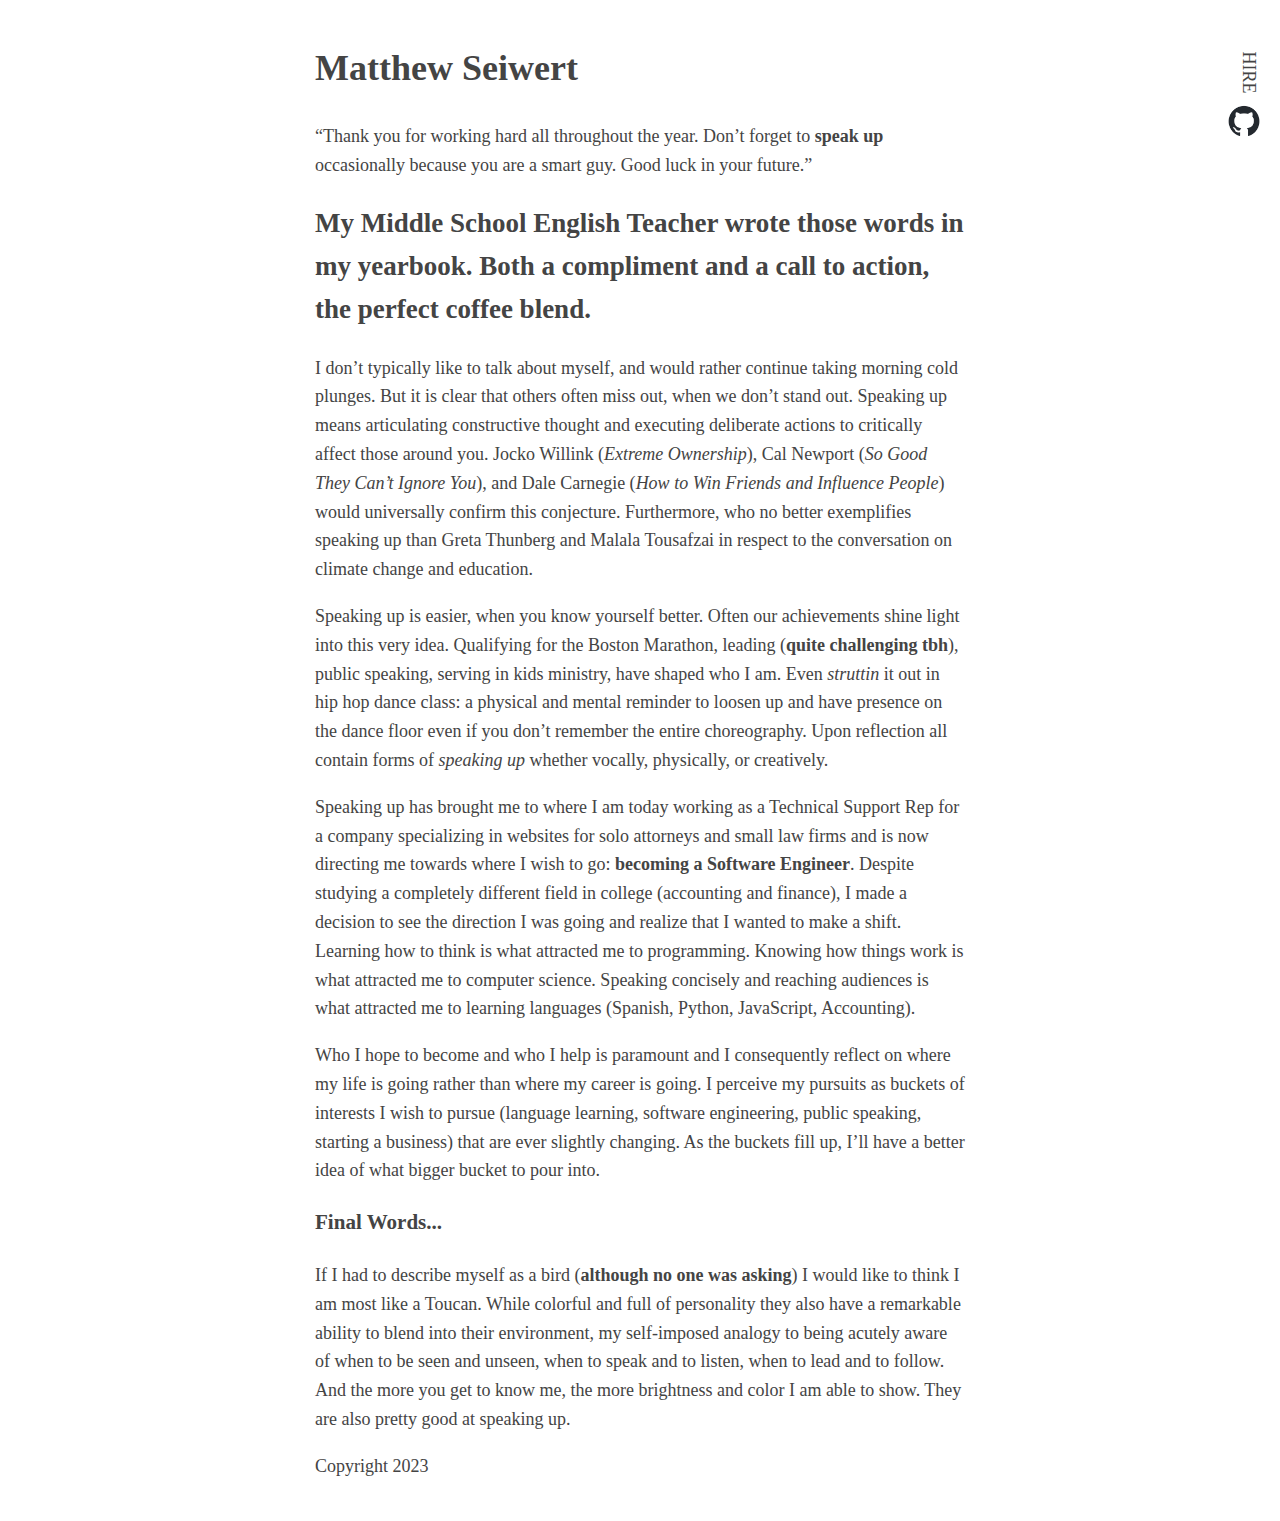
==== index.html @ 9fdf69a2 "Update index.html" ====
<!DOCTYPE html>
<html>
    <head>
        <title>Matthew Seiwert</title>
        <link rel="stylesheet" type="text/css" href="styles.css">
    </head>
    <body>
        <nav class="icons">
            <p class="callToAction">HIRE</p>
            <a href="https://github.com/matthewseiwert"><img src="./images/github-mark.png"></a>
        </nav>
        <header>
            <h1>Matthew Seiwert</h1>
        </header>
        <p><q>Thank you for working hard all throughout the year. Don’t forget to <strong>speak up</strong> occasionally because you are a smart guy. Good luck in your future.</q></p>
        <h2>My Middle School English Teacher wrote those words in my yearbook. Both a compliment and a call to action, the perfect coffee blend.</h2>
        <p>I don’t typically like to talk about myself, and would rather continue taking morning cold plunges. But it is clear that others often miss out, when we don’t stand out. Speaking up means articulating constructive thought and executing deliberate actions to critically affect those around you. Jocko Willink (<em>Extreme Ownership</em>), Cal Newport (<em>So Good They Can’t Ignore You</em>), and Dale Carnegie (<em>How to Win Friends and Influence People</em>) would universally confirm this conjecture. Furthermore, who no better exemplifies speaking up than Greta Thunberg and Malala Tousafzai in respect to the conversation on climate change and education.</p>
        <p>Speaking up is easier, when you know yourself better. Often our achievements shine light into this very idea. Qualifying for the Boston Marathon, leading (<strong>quite challenging tbh</strong>), public speaking, serving in kids ministry, have shaped who I am. Even <em>struttin</em> it out in hip hop dance class: a physical and mental reminder to loosen up and have presence on the dance floor even if you don’t remember the entire choreography. Upon reflection all contain forms of <em>speaking up</em> whether vocally, physically, or creatively.</p>
        <p>Speaking up has brought me to where I am today working as a Technical Support Rep for a company specializing in websites for solo attorneys and small law firms and is now directing me towards where I wish to go: <strong>becoming a Software Engineer</strong>. Despite studying a completely different field in college (accounting and finance), I made a decision to see the direction I was going and realize that I wanted to make a shift. Learning how to think is what attracted me to programming. Knowing how things work is what attracted me to computer science. Speaking concisely and reaching audiences is what attracted me to learning languages (Spanish, Python, JavaScript, Accounting).</p>
        <p>Who I hope to become and who I help is paramount and I consequently reflect on where my life is going rather than where my career is going. I perceive my pursuits as buckets of interests I wish to pursue (language learning, software engineering, public speaking, starting a business) that are ever slightly changing. As the buckets fill up, I’ll have a better idea of what bigger bucket to pour into.</p>
        <h3>Final Words...</h3>
        <p>If I had to describe myself as a bird (<strong>although no one was asking</strong>) I would like to think I am most like a Toucan. While colorful and full of personality they also have a remarkable ability to blend into their environment, my self-imposed analogy to being acutely aware of when to be seen and unseen, when to speak and to listen, when to lead and to follow. And the more you get to know me, the more brightness and color I am able to show. They are also pretty good at speaking up.</p>
        <footer>
            <p>Copyright 2023</p>
        </footer>
    </body>
</html>
---- styles.css ----
body {
    margin: 40px auto;
    max-width: 650px;
    line-height: 1.6;
    font-size: 18px;
    color: #444;
    padding: 0 10px;
}

a {
    text-decoration: none;
}

img {
    width: 2rem;
}

.icons {
    position: absolute;
    right: 10px;
}

.callToAction {
    rotate: 90deg;
    weight: bold;
}
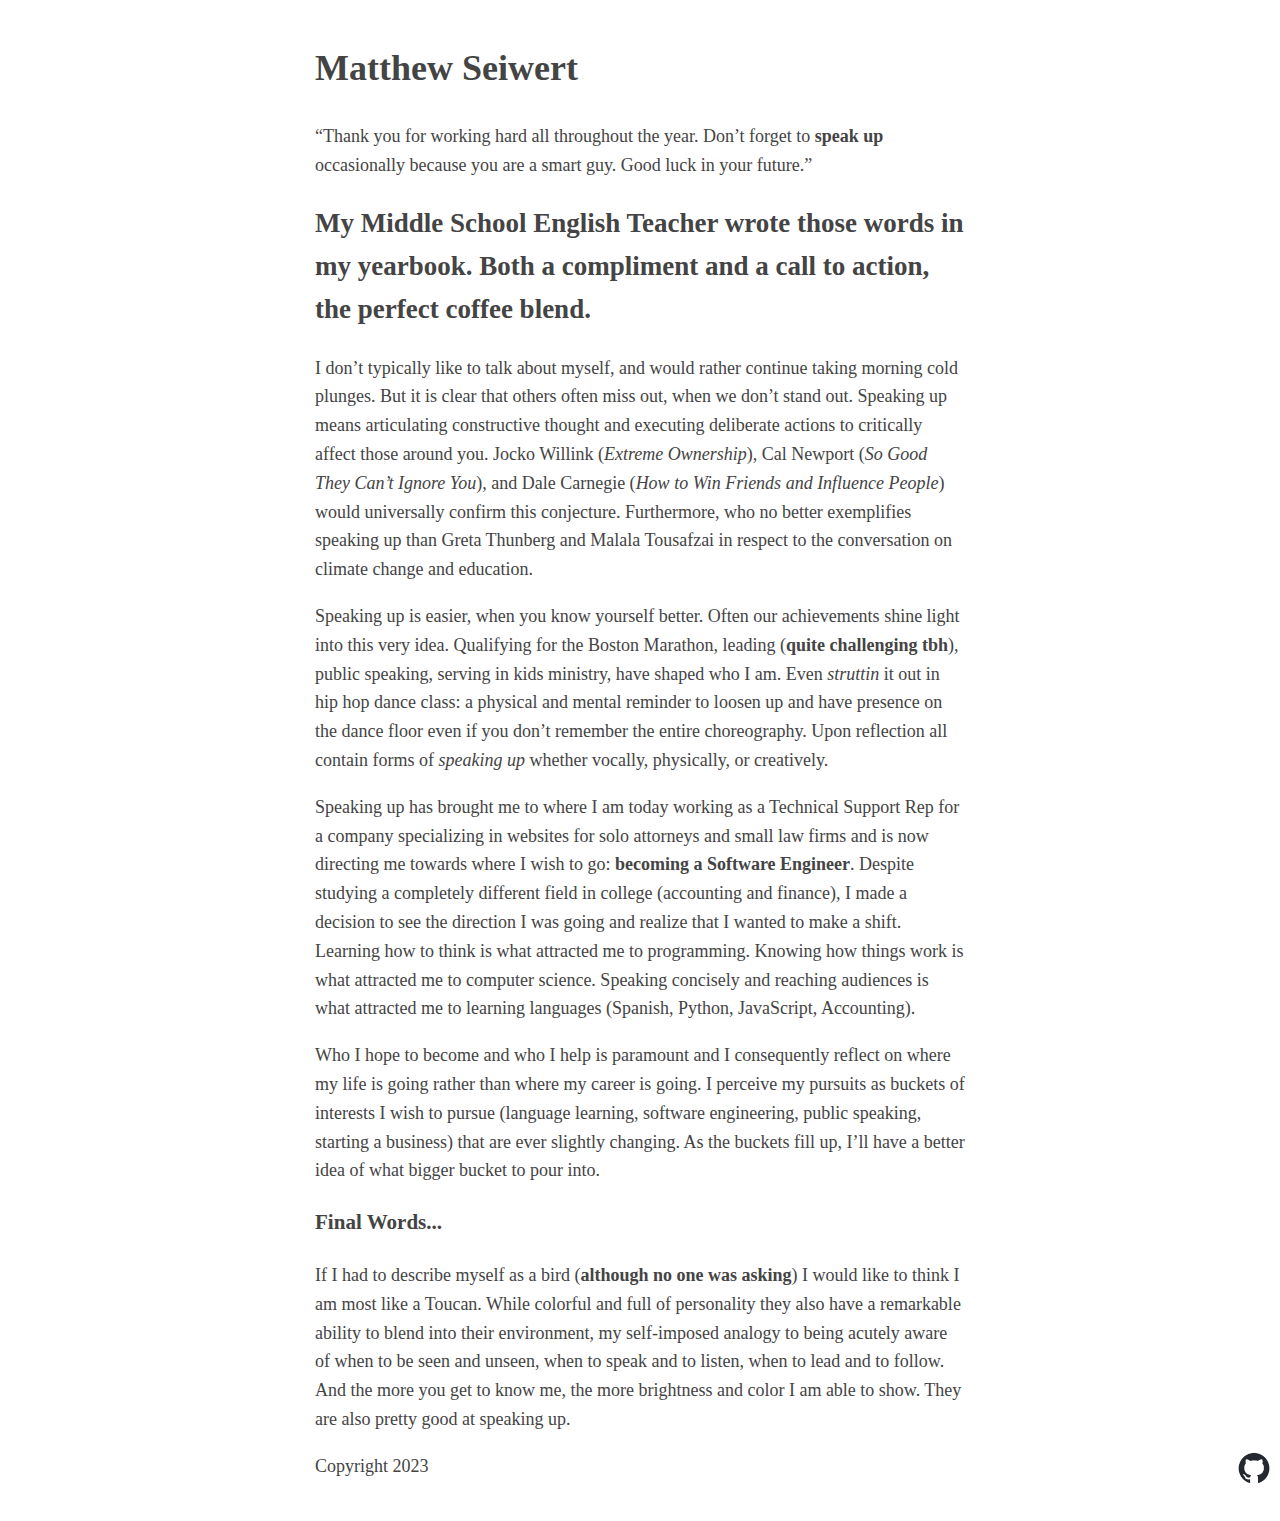
==== commit e3e222e2: "Update index.html" ====
--- a/index.html
+++ b/index.html
@@ -5,10 +5,6 @@
         <link rel="stylesheet" type="text/css" href="styles.css">
     </head>
     <body>
-        <nav class="icons">
-            <p class="callToAction">HIRE</p>
-            <a href="https://github.com/matthewseiwert"><img src="./images/github-mark.png"></a>
-        </nav>
         <header>
             <h1>Matthew Seiwert</h1>
         </header>
@@ -21,6 +17,9 @@
         <h3>Final Words...</h3>
         <p>If I had to describe myself as a bird (<strong>although no one was asking</strong>) I would like to think I am most like a Toucan. While colorful and full of personality they also have a remarkable ability to blend into their environment, my self-imposed analogy to being acutely aware of when to be seen and unseen, when to speak and to listen, when to lead and to follow. And the more you get to know me, the more brightness and color I am able to show. They are also pretty good at speaking up.</p>
         <footer>
+            <div class="icons">
+                <a href="https://github.com/matthewseiwert"><img src="./images/github-mark.png"></a>
+            </div>
             <p>Copyright 2023</p>
         </footer>
     </body>
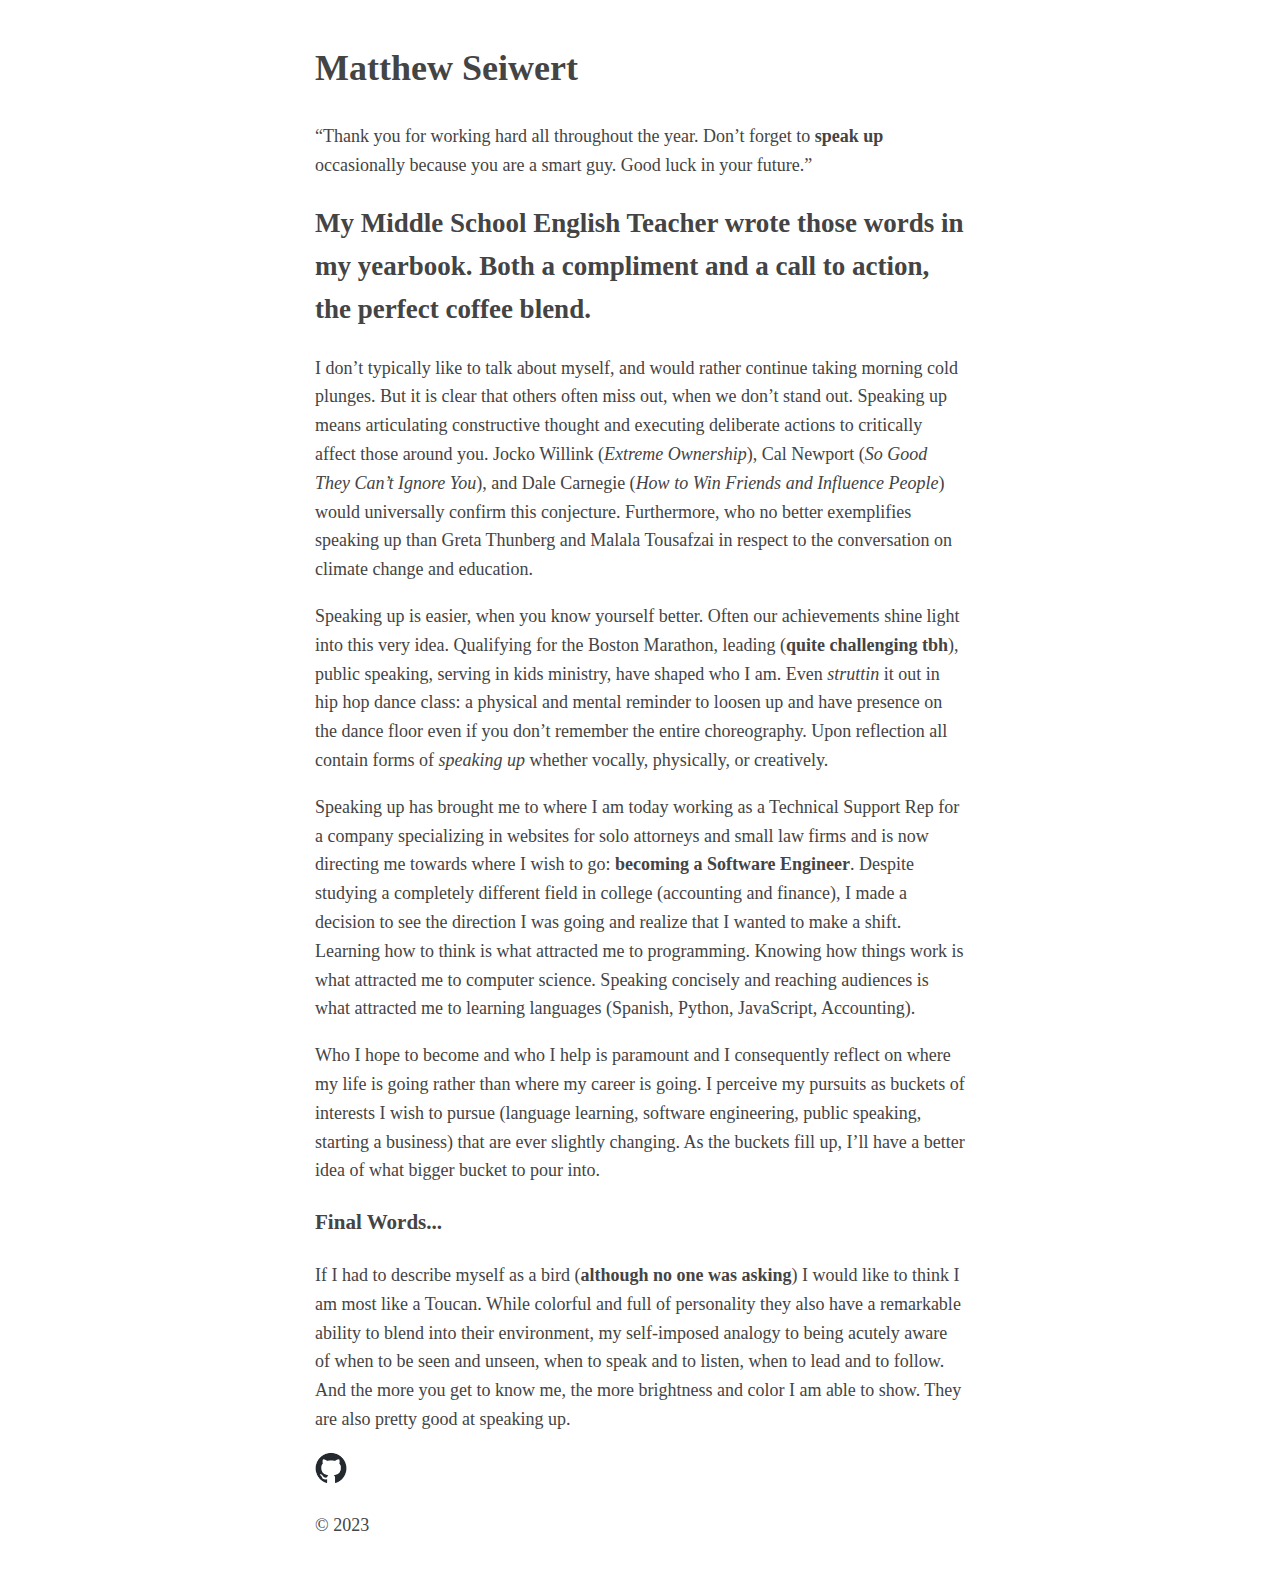
==== commit 4963e53b: "Update index.html" ====
--- a/index.html
+++ b/index.html
@@ -17,10 +17,10 @@
         <h3>Final Words...</h3>
         <p>If I had to describe myself as a bird (<strong>although no one was asking</strong>) I would like to think I am most like a Toucan. While colorful and full of personality they also have a remarkable ability to blend into their environment, my self-imposed analogy to being acutely aware of when to be seen and unseen, when to speak and to listen, when to lead and to follow. And the more you get to know me, the more brightness and color I am able to show. They are also pretty good at speaking up.</p>
         <footer>
-            <div class="icons">
+            <div>
                 <a href="https://github.com/matthewseiwert"><img src="./images/github-mark.png"></a>
             </div>
-            <p>Copyright 2023</p>
+            <p>© 2023</p>
         </footer>
     </body>
 </html>
--- a/styles.css
+++ b/styles.css
@@ -7,20 +7,6 @@
     padding: 0 10px;
 }
 
-a {
-    text-decoration: none;
-}
-
 img {
     width: 2rem;
 }
-
-.icons {
-    position: absolute;
-    right: 10px;
-}
-
-.callToAction {
-    rotate: 90deg;
-    weight: bold;
-}
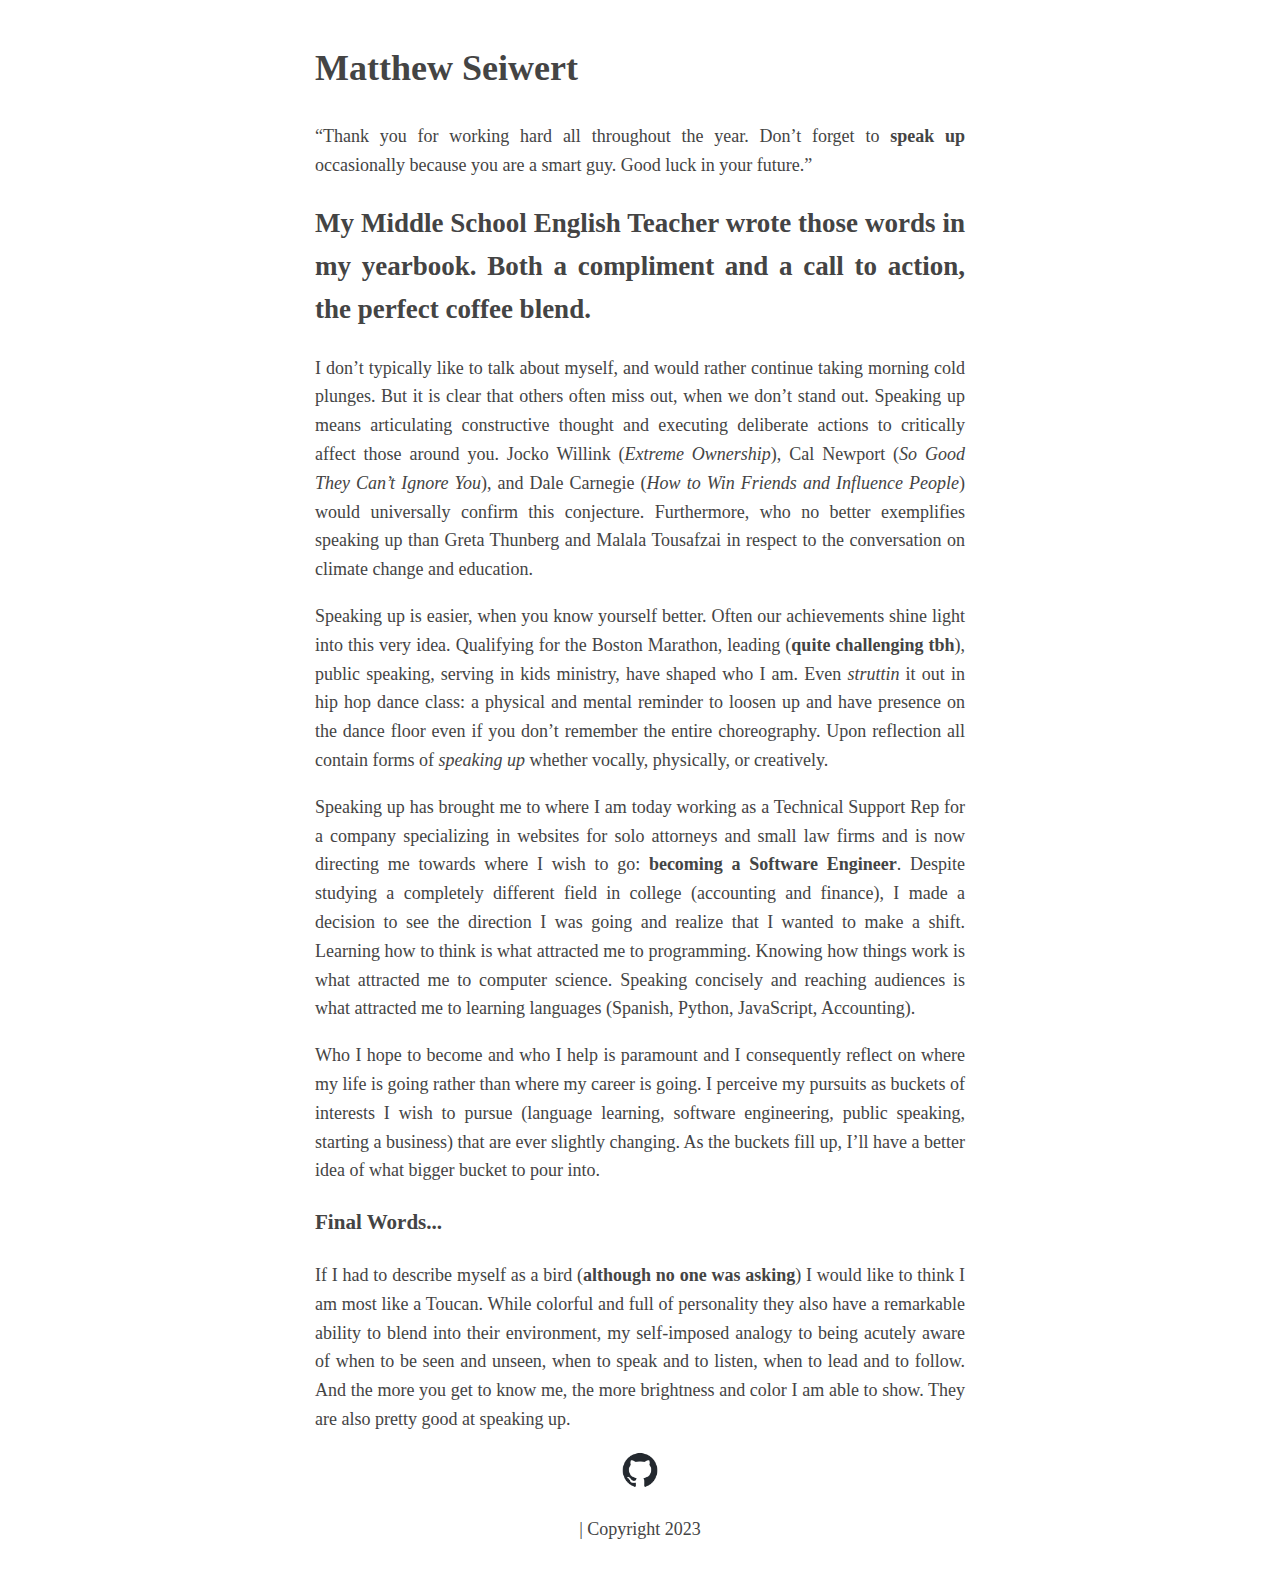
==== commit 4720593a: "Update index.html" ====
--- a/index.html
+++ b/index.html
@@ -17,10 +17,8 @@
         <h3>Final Words...</h3>
         <p>If I had to describe myself as a bird (<strong>although no one was asking</strong>) I would like to think I am most like a Toucan. While colorful and full of personality they also have a remarkable ability to blend into their environment, my self-imposed analogy to being acutely aware of when to be seen and unseen, when to speak and to listen, when to lead and to follow. And the more you get to know me, the more brightness and color I am able to show. They are also pretty good at speaking up.</p>
         <footer>
-            <div>
-                <a href="https://github.com/matthewseiwert"><img src="./images/github-mark.png"></a>
-            </div>
-            <p>© 2023</p>
+            <a href="https://github.com/matthewseiwert"><img src="./images/github-mark.png"></a>
+            <p>| Copyright 2023</p>
         </footer>
     </body>
 </html>
--- a/styles.css
+++ b/styles.css
@@ -5,8 +5,13 @@
     font-size: 18px;
     color: #444;
     padding: 0 10px;
+    text-align: justify;
 }
 
 img {
-    width: 2rem;
+    width: 2em;
 }
+
+footer {
+    text-align: center;
+}
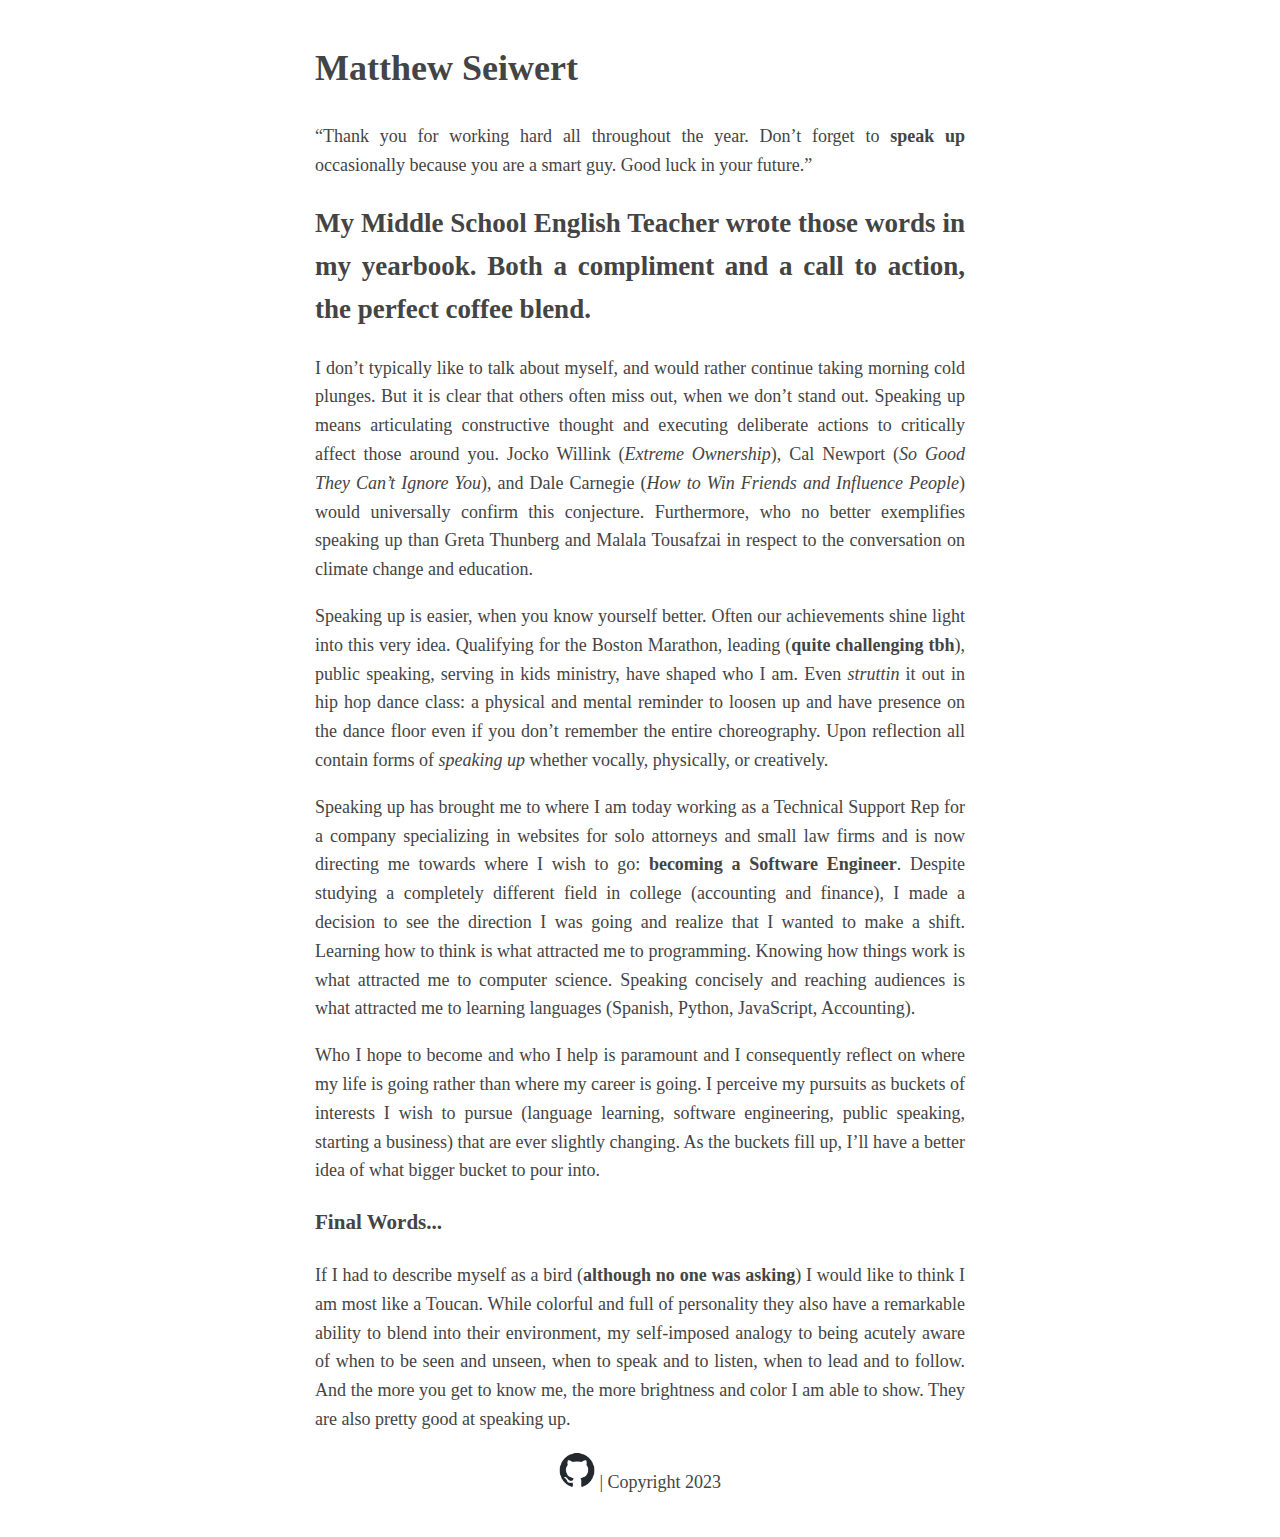
==== commit c121ce90: "Update index.html" ====
--- a/index.html
+++ b/index.html
@@ -17,8 +17,7 @@
         <h3>Final Words...</h3>
         <p>If I had to describe myself as a bird (<strong>although no one was asking</strong>) I would like to think I am most like a Toucan. While colorful and full of personality they also have a remarkable ability to blend into their environment, my self-imposed analogy to being acutely aware of when to be seen and unseen, when to speak and to listen, when to lead and to follow. And the more you get to know me, the more brightness and color I am able to show. They are also pretty good at speaking up.</p>
         <footer>
-            <a href="https://github.com/matthewseiwert"><img src="./images/github-mark.png"></a>
-            <p>| Copyright 2023</p>
+            <p><a href="https://github.com/matthewseiwert"><img src="./images/github-mark.png"></a> | Copyright 2023</p>
         </footer>
     </body>
 </html>
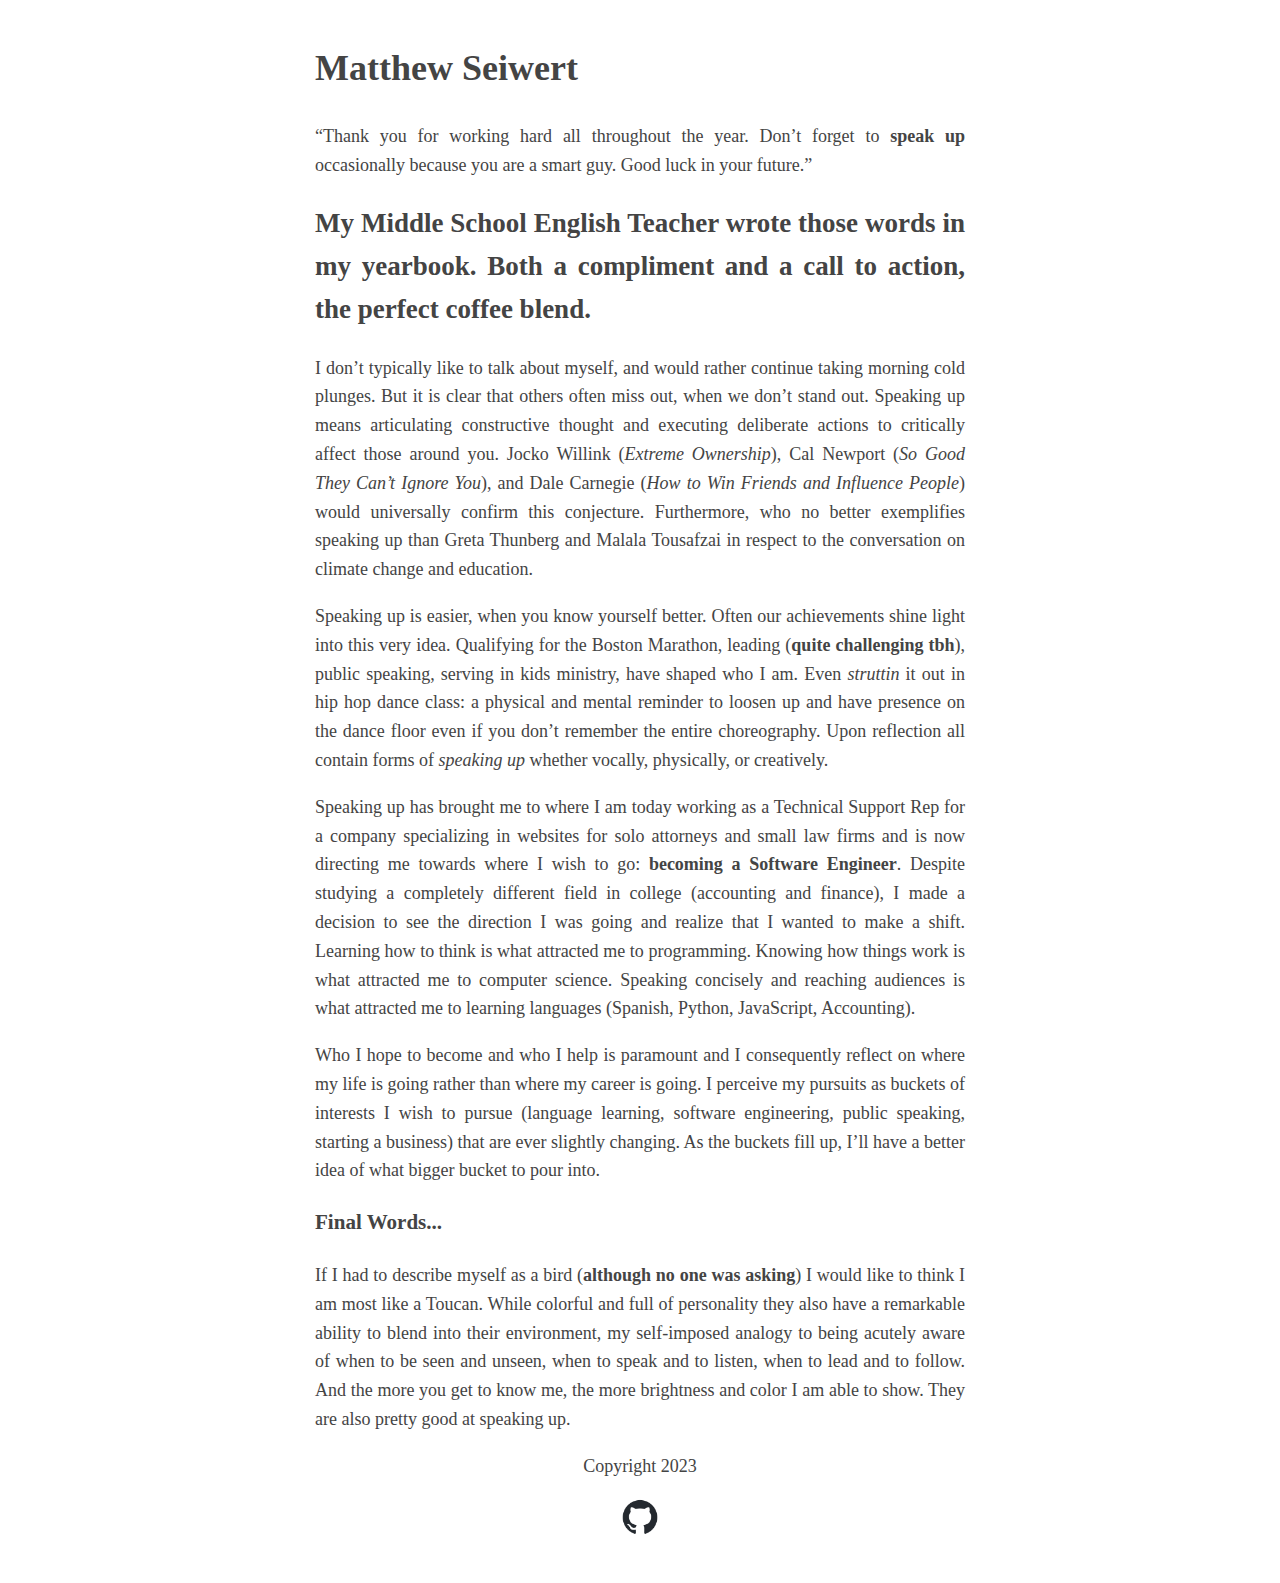
==== commit b3b41457: "Update index.html" ====
--- a/index.html
+++ b/index.html
@@ -17,7 +17,8 @@
         <h3>Final Words...</h3>
         <p>If I had to describe myself as a bird (<strong>although no one was asking</strong>) I would like to think I am most like a Toucan. While colorful and full of personality they also have a remarkable ability to blend into their environment, my self-imposed analogy to being acutely aware of when to be seen and unseen, when to speak and to listen, when to lead and to follow. And the more you get to know me, the more brightness and color I am able to show. They are also pretty good at speaking up.</p>
         <footer>
-            <p><a href="https://github.com/matthewseiwert"><img src="./images/github-mark.png"></a> | Copyright 2023</p>
+            <p>Copyright 2023</p>
+            <a href="https://github.com/matthewseiwert"><img src="./images/github-mark.png"></a>
         </footer>
     </body>
 </html>
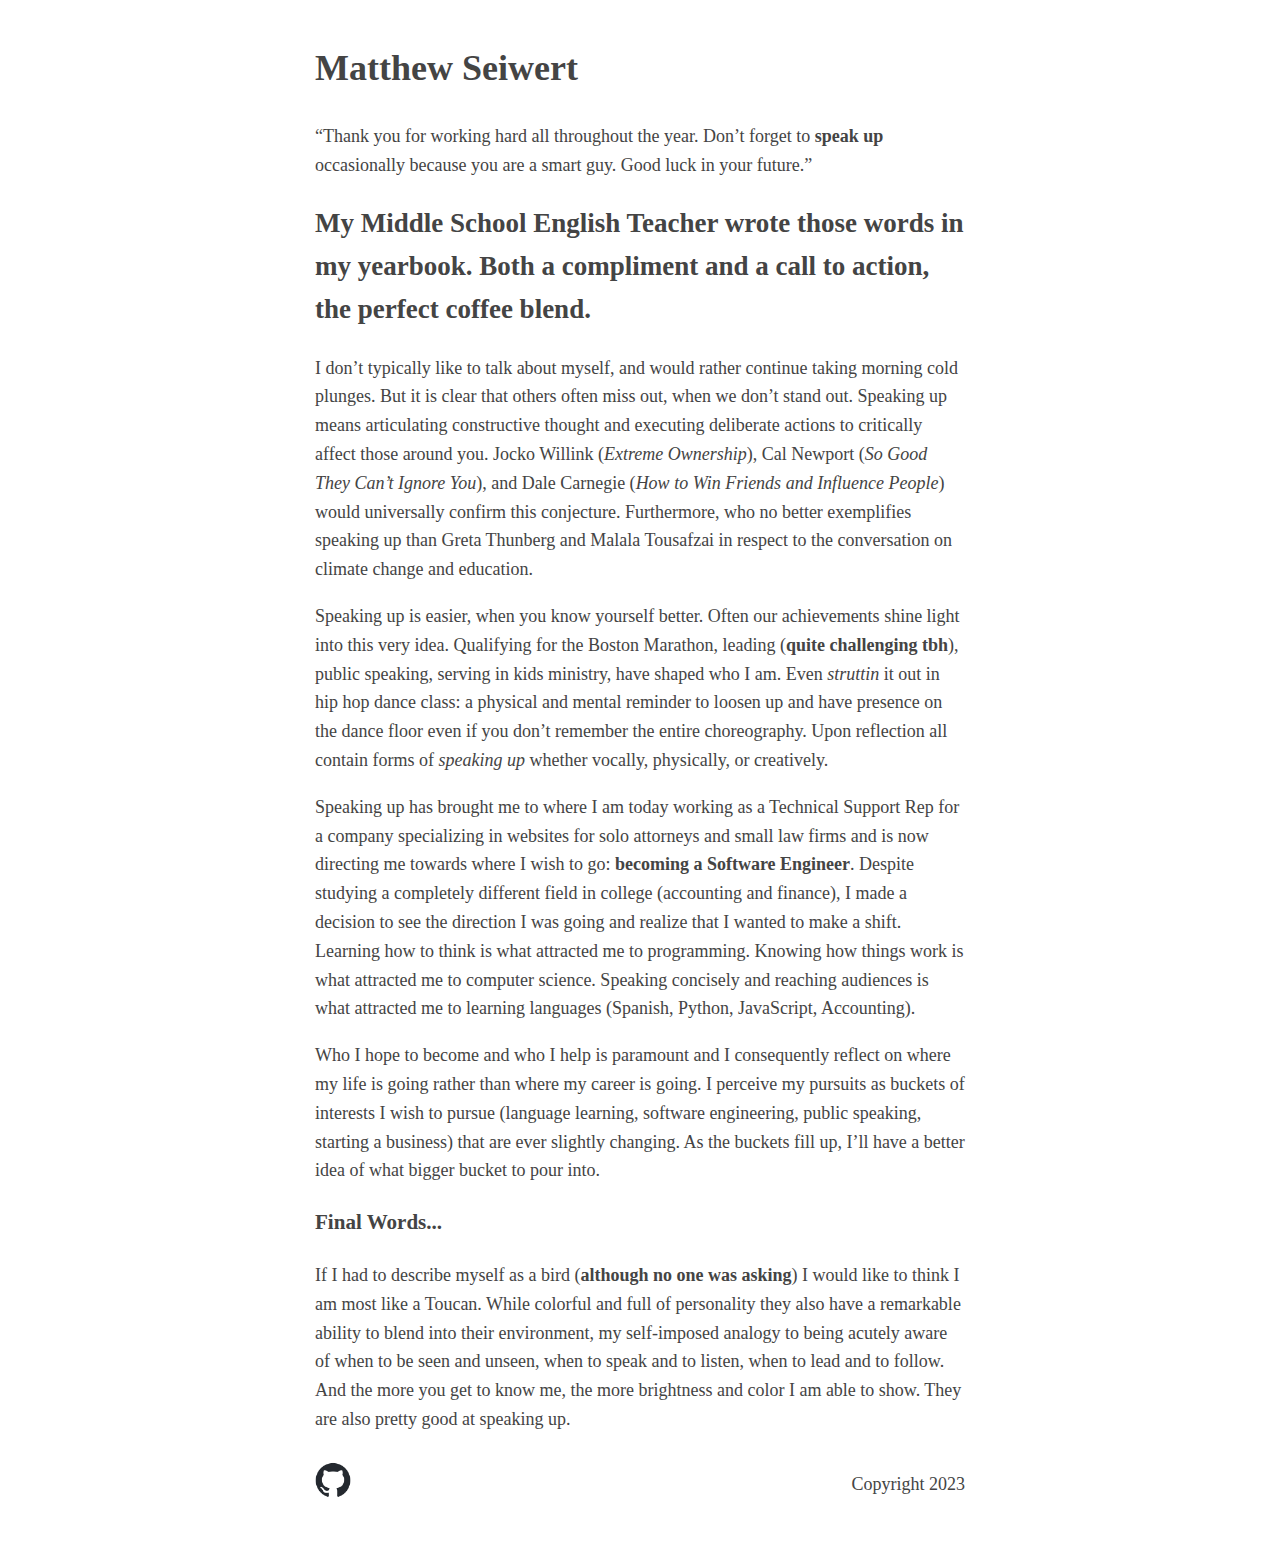
==== commit 34819688: "Update index.html" ====
--- a/index.html
+++ b/index.html
@@ -17,8 +17,8 @@
         <h3>Final Words...</h3>
         <p>If I had to describe myself as a bird (<strong>although no one was asking</strong>) I would like to think I am most like a Toucan. While colorful and full of personality they also have a remarkable ability to blend into their environment, my self-imposed analogy to being acutely aware of when to be seen and unseen, when to speak and to listen, when to lead and to follow. And the more you get to know me, the more brightness and color I am able to show. They are also pretty good at speaking up.</p>
         <footer>
+            <a href="https://github.com/matthewseiwert"><img src="./images/github-mark.png"></a>
             <p>Copyright 2023</p>
-            <a href="https://github.com/matthewseiwert"><img src="./images/github-mark.png"></a>
         </footer>
     </body>
 </html>
--- a/styles.css
+++ b/styles.css
@@ -5,7 +5,6 @@
     font-size: 18px;
     color: #444;
     padding: 0 10px;
-    text-align: justify;
 }
 
 img {
@@ -13,5 +12,7 @@
 }
 
 footer {
-    text-align: center;
+    display: flex;
+    justify-content: space-between;
+    align-items: center;
 }
